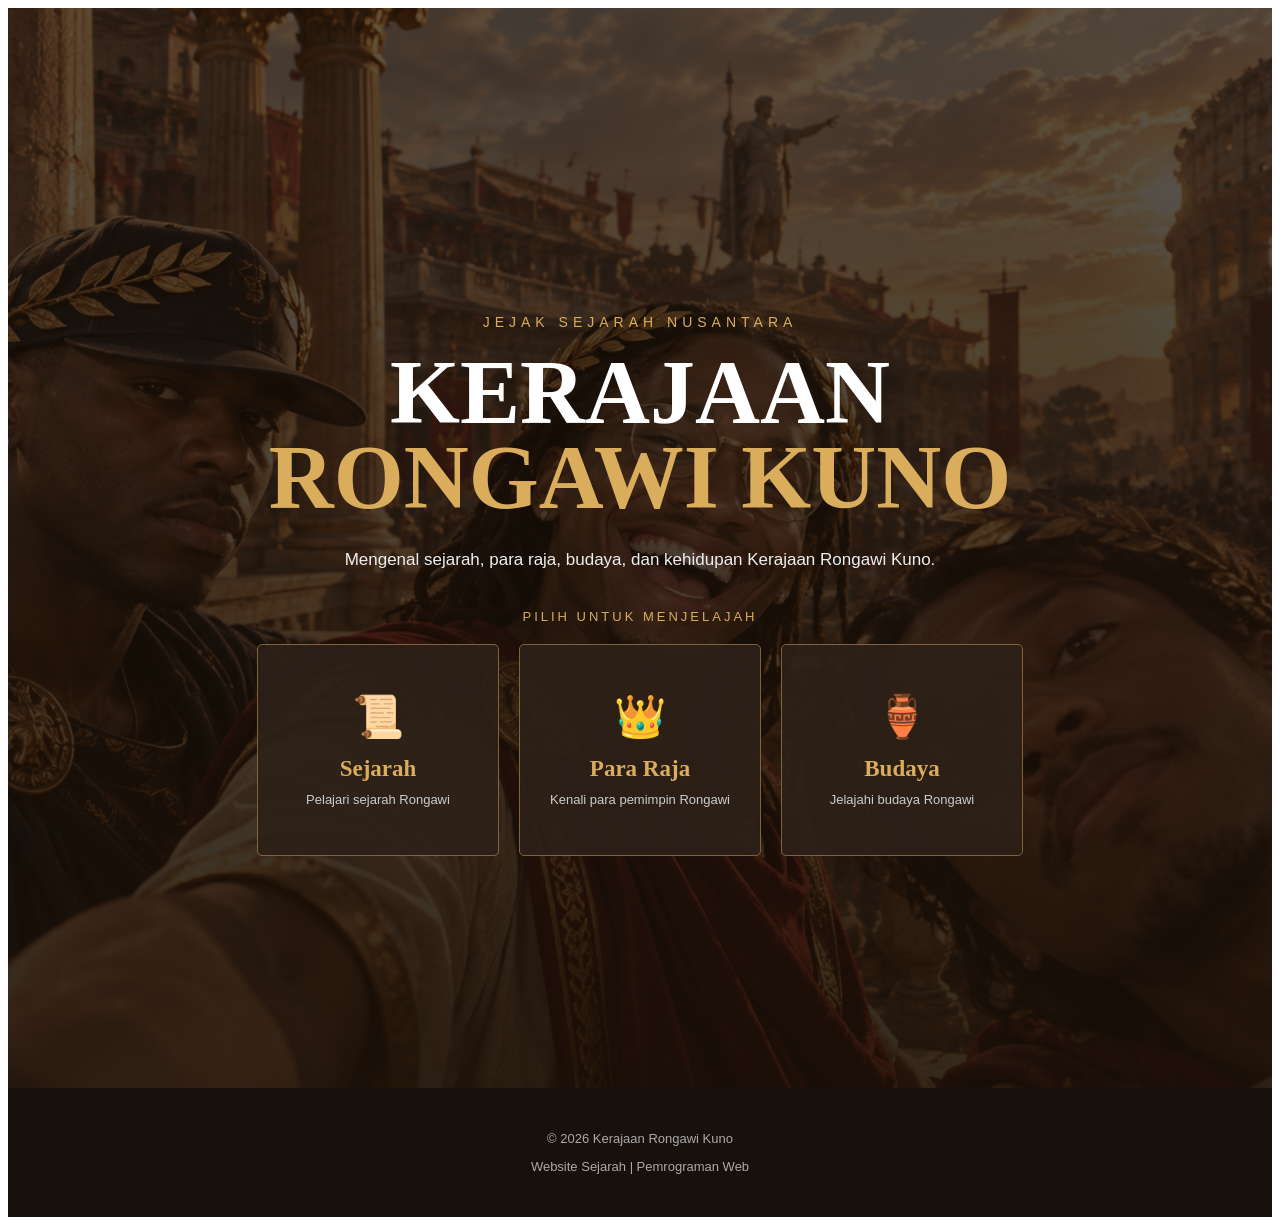
==== index.html @ c65cb732 "Rename rongawi-kuno.html to index.html" ====
<!DOCTYPE html>
<html lang="id">
<head>
    <meta charset="UTF-8">
    <meta name="viewport" content="width=device-width, initial-scale=1.0">

    <title>Kerajaan Rongawi Kuno</title>

    <!-- Menghubungkan CSS -->
    <link rel="stylesheet" href="style.css">
</head>


<main>

    <section class="hero">

        <div class="hero-content">

            <p class="hero-label">
                JEJAK SEJARAH NUSANTARA
            </p>

            <h1>
                KERAJAAN
                <span>RONGAWI KUNO</span>
            </h1>

            <p class="hero-description">
                Mengenal sejarah, para raja, budaya,
                dan kehidupan Kerajaan Rongawi Kuno.
            </p>


            <p class="explore-title">
                PILIH UNTUK MENJELAJAH
            </p>


            <!-- PILIHAN MENU -->

            <div class="explore-buttons">

                <a href="sejarah.html" class="explore-button">

                    <div class="explore-icon">
                        📜
                    </div>

                    <h3>
                        Sejarah
                    </h3>

                    <p>
                        Pelajari sejarah Rongawi
                    </p>

                </a>


                <a href="raja.html" class="explore-button">

                    <div class="explore-icon">
                        👑
                    </div>

                    <h3>
                        Para Raja
                    </h3>

                    <p>
                        Kenali para pemimpin Rongawi
                    </p>
                   
                </a>

                

                <a href="budaya.html" class="explore-button">

                    <div class="explore-icon">
                        🏺
                    </div>

                    <h3>
                        Budaya
                    </h3>

                    <p>
                        Jelajahi budaya Rongawi
                    </p>

                </a>

            </div>

        </div>

    </section>

</main>


<!-- FOOTER -->

<footer>

    <p>
        © 2026 Kerajaan Rongawi Kuno
    </p>

    <p>
        Website Sejarah | Pemrograman Web
    </p>

</footer>


<script src="script.js"></script>
---- style.css ----
/* =========================
   BERANDA UTAMA
========================= */

.hero {
    min-height: 100vh;

    background:
        linear-gradient(
            rgba(25, 16, 8, 0.70),
            rgba(25, 16, 8, 0.88)
        ),
        url("foto\ beranda.png");

    background-size: cover;
    background-position: center;
    background-repeat: no-repeat;

    display: flex;
    align-items: center;
    justify-content: center;

    text-align: center;

    padding: 120px 7% 60px;
}


.hero-content {
    width: 100%;
    max-width: 1000px;

    color: white;
}


.hero-label {
    color: #d9ad5b;

    font-family: Arial, sans-serif;

    font-size: 14px;

    letter-spacing: 5px;

    margin-bottom: 20px;
}


.hero h1 {
    font-size: clamp(50px, 8vw, 90px);

    line-height: 0.95;

    margin: 0 0 25px;
}


.hero h1 span {
    display: block;

    color: #d9ad5b;
}


.hero-description {
    max-width: 650px;

    margin: 0 auto 35px;

    color: #eeeeee;

    font-family: Arial, sans-serif;

    font-size: 17px;

    line-height: 1.7;
}


/* JUDUL PILIHAN */

.explore-title {
    color: #d9ad5b;

    font-family: Arial, sans-serif;

    font-size: 13px;

    letter-spacing: 3px;

    margin-bottom: 20px;
}


/* CONTAINER PILIHAN */

.explore-buttons {

    display: flex;

    justify-content: center;

    gap: 20px;

    flex-wrap: wrap;
}


/* KARTU PILIHAN */

.explore-button {

    width: 200px;
    min-height: 160px;

    padding: 25px 20px;

    display: flex;

    flex-direction: column;

    justify-content: center;

    align-items: center;

    text-align: center;

    background: rgba(45, 33, 24, 0.90);

    border: 1px solid #80633c;

    color: white;

    text-decoration: none;

    border-radius: 5px;

    transition: 0.3s;
}


.explore-button:hover {

    transform: translateY(-8px);

    border-color: #d9ad5b;

    background: rgba(70, 50, 32, 0.95);

    box-shadow: 0 10px 30px rgba(0, 0, 0, 0.3);
}


.explore-icon {

    font-size: 42px;

    margin-bottom: 10px;
}


.explore-button h3 {

    color: #d9ad5b;

    font-size: 23px;

    margin: 5px 0 8px;
}


.explore-button p {

    color: #cccccc;

    font-family: Arial, sans-serif;

    font-size: 13px;

    margin: 0;

    line-height: 1.5;
}


/* FOOTER */

footer {

    background: #17100b;

    color: #aaa;

    text-align: center;

    padding: 30px 20px;

    font-family: Arial, sans-serif;

    font-size: 13px;
}


/* RESPONSIVE */

@media (max-width: 700px) {

    .hero {
        padding: 110px 20px 50px;
    }

    .hero h1 {
        font-size: 50px;
    }

    .hero-description {
        font-size: 15px;
    }

    .explore-buttons {
        flex-direction: column;

        align-items: center;
    }

    .explore-button {
        width: 90%;
        max-width: 350px;
    }

}

/* =========================
   HALAMAN SEJARAH
========================= */


/* HEADER SEJARAH */

.sejarah-header {

    min-height: 70vh;

    background:
        linear-gradient(
            rgba(25, 16, 8, 0.60),
            rgba(25, 16, 8, 0.85)
        ),
        url("tampilan\ Sejarah.png");

    background-size: cover;

    background-position: center;

    background-repeat: no-repeat;

    display: flex;

    align-items: center;

    justify-content: center;

    text-align: center;

    padding: 100px 7%;

    color: white;
}


.sejarah-header-content {

    max-width: 850px;

}


.sejarah-header-content > p:first-child {

    color: #d9ad5b;

    font-family: Arial, sans-serif;

    font-size: 13px;

    letter-spacing: 5px;

    margin-bottom: 20px;

}


.sejarah-header h1 {

    font-size: clamp(50px, 8vw, 90px);

    line-height: 0.95;

    margin: 0 0 25px;

}


.sejarah-header h1 span {

    display: block;

    color: #d9ad5b;

}


.header-description {

    max-width: 650px;

    margin: auto;

    color: #eeeeee;

    font-family: Arial, sans-serif;

    font-size: 17px;

    line-height: 1.7;

}



/* =========================
   ISI SEJARAH
========================= */

.sejarah-page {

    background: #f5efe2;

    padding: 100px 8%;

}


.sejarah-section {

    max-width: 1000px;

    margin: 0 auto 100px;

    display: grid;

    grid-template-columns: 100px 1fr;

    gap: 40px;

    align-items: start;

}


.sejarah-section.reverse {

    grid-template-columns: 100px 1fr;

}


.sejarah-number {

    width: 75px;

    height: 75px;

    border-radius: 50%;

    background: #b8863b;

    color: white;

    display: flex;

    align-items: center;

    justify-content: center;

    font-family: Arial, sans-serif;

    font-size: 18px;

    font-weight: bold;

}


.sejarah-content {

    border-left: 2px solid #d2b27a;

    padding-left: 35px;

}


.section-label {

    color: #b8863b;

    font-family: Arial, sans-serif;

    font-size: 13px;

    letter-spacing: 3px;

    margin-bottom: 10px;

}


.sejarah-content h2 {

    color: #2d2118;

    font-size: 38px;

    margin-bottom: 20px;

}


.sejarah-content p:not(.section-label) {

    color: #594a3c;

    font-family: Arial, sans-serif;

    font-size: 16px;

    line-height: 1.8;

    margin-bottom: 18px;

}



/* =========================
   KESIMPULAN
========================= */

.sejarah-conclusion {

    max-width: 850px;

    margin: 20px auto 0;

    padding: 60px 50px;

    background: #2d2118;

    color: white;

    text-align: center;

    border-radius: 5px;

}


.sejarah-conclusion > p:first-child {

    color: #d9ad5b;

    font-family: Arial, sans-serif;

    font-size: 13px;

    letter-spacing: 4px;

}


.sejarah-conclusion h2 {

    font-size: 38px;

    margin: 15px 0 20px;

}


.sejarah-conclusion p:last-child {

    color: #d0d0d0;

    font-family: Arial, sans-serif;

    line-height: 1.8;

}



/* =========================
   RESPONSIVE
========================= */

@media (max-width: 700px) {

    .sejarah-header {

        min-height: 60vh;

        padding: 100px 20px 60px;

    }


    .sejarah-header h1 {

        font-size: 50px;

    }


    .sejarah-page {

        padding: 70px 7%;

    }


    .sejarah-section {

        grid-template-columns: 1fr;

        gap: 20px;

        margin-bottom: 70px;

    }


    .sejarah-number {

        width: 60px;

        height: 60px;

    }


    .sejarah-content {

        border-left: none;

        border-top: 2px solid #d2b27a;

        padding-left: 0;

        padding-top: 25px;

    }


    .sejarah-content h2 {

        font-size: 30px;

    }


    .sejarah-conclusion {

        padding: 40px 25px;

    }


    .sejarah-conclusion h2 {

        font-size: 30px;

    }

}

/* =========================
   BAGIAN RAJA-Raja RONGAWI
========================= */

.raja {
    min-height: 100vh;
    padding: 100px 8%;
    
    background:
        linear-gradient(
            rgba(25, 16, 8, 0.65),
            rgba(25, 16, 8, 0.85)
        ),
        url("Kerajaan Rongawi Kuno.png");

    background-size: cover;
    background-position: center;
    background-repeat: no-repeat;

    color: white;
}
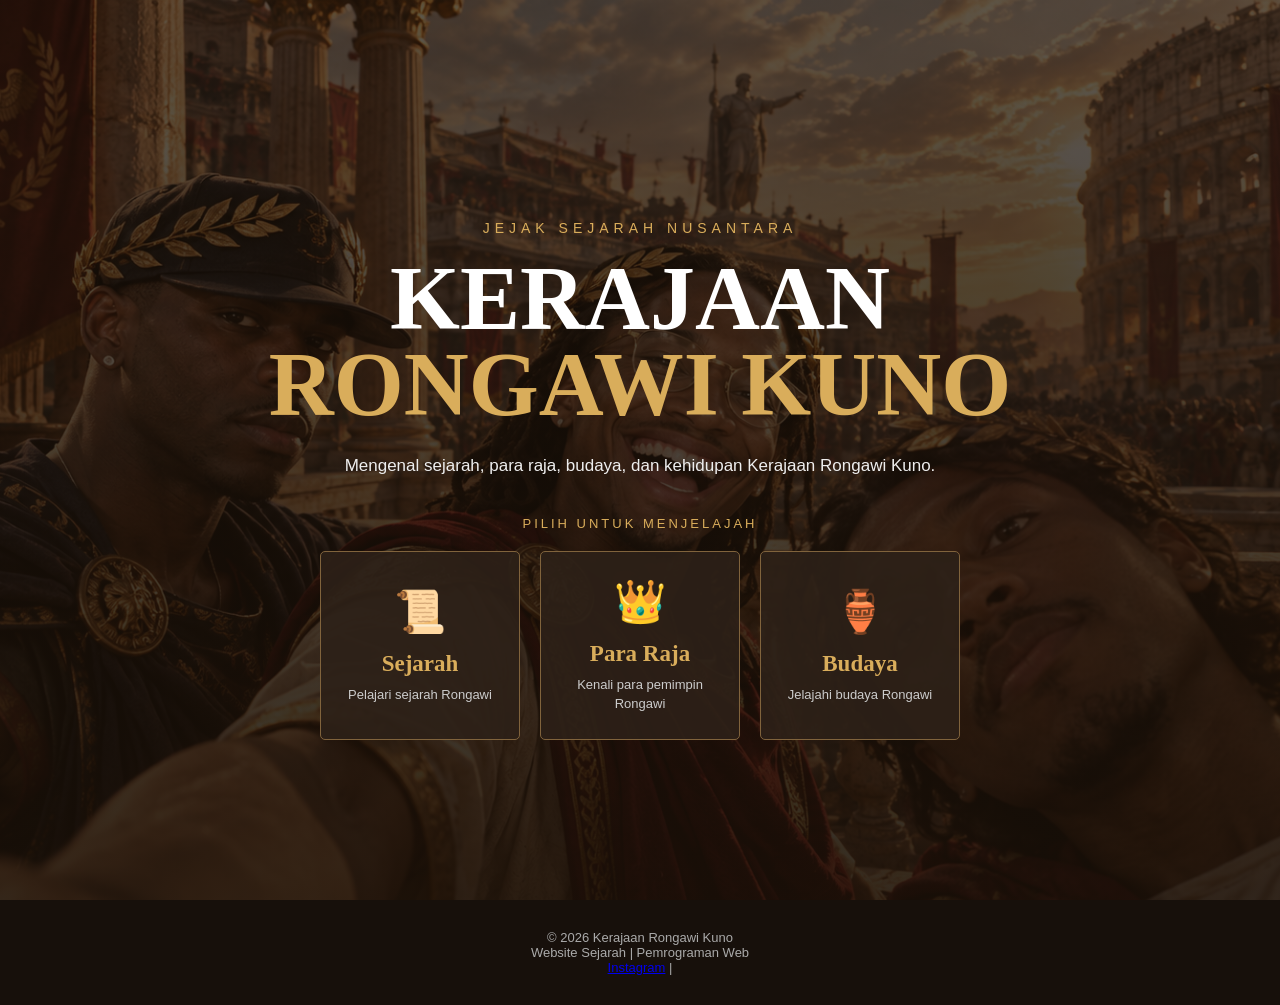
==== commit c96441e3: "Rename rongawi-kuno.html to index.html" ====
--- a/index.html
+++ b/index.html
@@ -115,6 +115,9 @@
         Website Sejarah | Pemrograman Web
     </p>
 
+    <p>
+        <a href="https://www.instagram.com/rezaauditore?obrf=c3M5azA4aHVlbWZ5" target="_blank">Instagram</a> |
+    </p>
 </footer>
 
 
--- a/style.css
+++ b/style.css
@@ -585,24 +585,654 @@
 
 }
 
-/* =========================
-   BAGIAN RAJA-Raja RONGAWI
-========================= */
-
-.raja {
+/* ==========================================
+   1. PENGATURAN DASAR
+========================================== */
+
+* {
+    margin: 0;
+    padding: 0;
+    box-sizing: border-box;
+}
+
+html {
+    scroll-behavior: smooth;
+}
+
+body {
     min-height: 100vh;
-    padding: 100px 8%;
-    
-    background:
-        linear-gradient(
-            rgba(25, 16, 8, 0.65),
-            rgba(25, 16, 8, 0.85)
+
+    font-family: "Times New Roman", serif;
+
+    color: #f5ead5;
+
+    background-color: #21160e;
+
+    background-image:
+        linear-gradient(
+            rgba(20, 13, 8, 0.82),
+            rgba(20, 13, 8, 0.91)
         ),
         url("Kerajaan Rongawi Kuno.png");
+
+    background-size: cover;
+    background-position: center;
+    background-attachment: fixed;
+    background-repeat: no-repeat;
+}
+
+
+/* ==========================================
+   2. EFEK CAHAYA DAN GRAFIK DEKORATIF
+========================================== */
+
+body::before {
+    content: "";
+
+    position: fixed;
+    inset: 0;
+
+    pointer-events: none;
+
+    background:
+        radial-gradient(
+            circle at 10% 10%,
+            rgba(218, 165, 75, 0.16),
+            transparent 35%
+        ),
+        radial-gradient(
+            circle at 90% 90%,
+            rgba(184, 134, 56, 0.12),
+            transparent 35%
+        );
+
+    z-index: -1;
+}
+
+
+/* ==========================================
+   3. HEADER KERAJAAN
+========================================== */
+
+.header-kerajaan {
+    padding: 28px 20px;
+
+    text-align: center;
+
+    background:
+        linear-gradient(
+            135deg,
+            rgba(31, 20, 12, 0.98),
+            rgba(83, 55, 30, 0.96),
+            rgba(31, 20, 12, 0.98)
+        );
+
+    border-bottom: 3px solid #c9a45c;
+
+    box-shadow:
+        0 5px 20px rgba(0, 0, 0, 0.45);
+}
+
+.header-kerajaan h1 {
+    color: #e8c477;
+
+    font-size: clamp(24px, 4vw, 36px);
+
+    letter-spacing: 3px;
+
+    text-shadow:
+        2px 2px 5px #000;
+}
+
+.header-kerajaan p {
+    margin-top: 10px;
+
+    color: #f5dfaa;
+
+    font-size: 16px;
+
+    letter-spacing: 1px;
+}
+
+
+/* ==========================================
+   4. NAVIGASI
+========================================== */
+
+.navigasi-kerajaan {
+    display: flex;
+
+    justify-content: center;
+    align-items: center;
+
+    flex-wrap: wrap;
+
+    gap: 15px;
+
+    padding: 18px;
+
+    background: rgba(24, 15, 9, 0.94);
+
+    border-bottom: 1px solid #8c6b35;
+}
+
+.navigasi-kerajaan a {
+    color: #f5dfaa;
+
+    text-decoration: none;
+
+    padding: 10px 22px;
+
+    border: 1px solid #a78345;
+
+    border-radius: 5px;
+
+    transition: 0.3s ease;
+}
+
+.navigasi-kerajaan a:hover,
+.navigasi-kerajaan a.aktif {
+    color: #21150d;
+
+    background: linear-gradient(
+        135deg,
+        #f0d58e,
+        #c49a4a
+    );
+
+    box-shadow:
+        0 0 15px rgba(232, 196, 119, 0.3);
+}
+
+
+/* ==========================================
+   5. JUDUL HALAMAN
+========================================== */
+
+.judul-halaman {
+    text-align: center;
+
+    padding: 45px 20px 35px;
+}
+
+.judul-halaman h2 {
+    color: #e8c477;
+
+    font-size: clamp(28px, 4vw, 40px);
+
+    letter-spacing: 2px;
+
+    text-shadow:
+        3px 3px 8px #000;
+}
+
+.judul-halaman p {
+    max-width: 750px;
+
+    margin: 16px auto 0;
+
+    color: #ead9b9;
+
+    font-size: 17px;
+
+    line-height: 1.8;
+}
+
+
+/* ==========================================
+   6. GARIS EMAS DEKORATIF
+========================================== */
+
+.garis-emas {
+    width: 180px;
+
+    height: 3px;
+
+    margin: 20px auto;
+
+    background: linear-gradient(
+        to right,
+        transparent,
+        #c9a45c,
+        #fff0bd,
+        #c9a45c,
+        transparent
+    );
+
+    border-radius: 50%;
+
+    box-shadow:
+        0 0 10px rgba(232, 196, 119, 0.25);
+}
+
+
+/* ==========================================
+   7. HALAMAN RAJA
+========================================== */
+
+.daftar-raja {
+    width: 100%;
+
+    padding: 0 0 30px;
+}
+
+.raja-card {
+    display: grid;
+
+    grid-template-columns: minmax(0, 1fr) minmax(0, 1fr);
+
+    align-items: stretch;
+
+    width: 96%;
+    max-width: 1400px;
+
+    margin: 0 auto 25px;
+
+    overflow: hidden;
+
+    background:
+        linear-gradient(
+            rgba(25, 16, 10, 0.78),
+            rgba(25, 16, 10, 0.86)
+        ),
+        url("Kerajaan Rongawi Kuno.png");
+
+    background-size: cover;
+    background-position: center;
+
+    border: 1px solid #c9a45c;
+
+    border-radius: 12px;
+
+    box-shadow:
+        0 8px 25px rgba(0, 0, 0, 0.4);
+
+    transition:
+        box-shadow 0.3s ease,
+        border-color 0.3s ease;
+}
+
+.raja-card:hover {
+    border-color: #f3d58b;
+
+    box-shadow:
+        0 10px 28px rgba(201, 164, 92, 0.18);
+}
+
+
+/* ==========================================
+   8. GAMBAR RAJA
+   Setiap gambar menggunakan kelas tersendiri
+========================================== */
+
+.raja-image {
+    width: 100%;
+
+    height: 350px;
+
+    min-height: 0;
 
     background-size: cover;
     background-position: center;
     background-repeat: no-repeat;
 
-    color: white;
+    border-right: 2px solid #c9a45c;
+
+    border-bottom: none;
+}
+
+
+/* GAMBAR RAJA PERTAMA */
+
+.raja-image.raja1 {
+    background-image:
+        linear-gradient(
+            rgba(25, 16, 8, 0.05),
+            rgba(25, 16, 8, 0.15)
+        ),
+        url("ambaleon.jpg");
+}
+
+
+/* GAMBAR RAJA KEDUA */
+
+.raja-image.raja2 {
+    background-image:
+        linear-gradient(
+            rgba(25, 16, 8, 0.05),
+            rgba(25, 16, 8, 0.15)
+        ),
+        url("Nasir\ claudius.jpg");
+}
+
+
+/* GAMBAR RAJA KETIGA */
+
+.raja-image.raja3 {
+    background-image:
+        linear-gradient(
+            rgba(25, 16, 8, 0.05),
+            rgba(25, 16, 8, 0.15)
+        ),
+        url("Reza\ netanyahu.png");
+}
+
+
+/* ==========================================
+   9. INFORMASI RAJA
+========================================== */
+
+.raja-info {
+    display: flex;
+
+    flex-direction: column;
+
+    justify-content: center;
+    align-items: flex-start;
+
+    min-width: 0;
+
+    padding: 28px 30px;
+}
+
+.raja-info h3 {
+    color: #e8c477;
+
+    font-family: "Times New Roman", serif;
+
+    font-size: clamp(23px, 3vw, 32px);
+
+    line-height: 1.3;
+
+    margin: 0 0 18px;
+
+    text-shadow:
+        2px 2px 5px #000;
+}
+
+.masa-pemerintahan {
+    display: inline-block;
+
+    padding: 12px 20px;
+
+    margin-bottom: 22px;
+
+    background: linear-gradient(
+        135deg,
+        #f7e7a9,
+        #c9a45c
+    );
+
+    color: #332213;
+
+    border: 1px solid #f3d58b;
+
+    border-radius: 6px;
+
+    font-family: Arial, sans-serif;
+
+    font-weight: bold;
+
+    font-size: 15px;
+}
+
+.raja-info p {
+    color: #fff8e9;
+
+    font-family: Arial, sans-serif;
+
+    font-size: 17px;
+
+    line-height: 1.9;
+
+    margin: 0;
+}
+
+
+/* ==========================================
+   10. HALAMAN BUDAYA
+========================================== */
+
+.daftar-budaya {
+    display: grid;
+
+    grid-template-columns:
+        repeat(auto-fit, minmax(260px, 1fr));
+
+    gap: 25px;
+
+    width: 94%;
+    max-width: 1400px;
+
+    margin: 0 auto 45px;
+}
+
+
+/* ==========================================
+   11. KARTU BUDAYA
+========================================== */
+
+.budaya-card {
+    min-width: 0;
+
+    overflow: hidden;
+
+    background:
+        linear-gradient(
+            145deg,
+            rgba(70, 46, 27, 0.96),
+            rgba(35, 23, 15, 0.98)
+        );
+
+    border: 1px solid #b58a45;
+
+    border-radius: 12px;
+
+    box-shadow:
+        0 8px 25px rgba(0, 0, 0, 0.4);
+
+    transition:
+        transform 0.3s ease,
+        box-shadow 0.3s ease;
+}
+
+.budaya-card:hover {
+    transform: translateY(-6px);
+
+    box-shadow:
+        0 12px 28px rgba(201, 164, 92, 0.2);
+}
+
+
+/* ==========================================
+   12. GAMBAR BUDAYA
+   Setiap bagian memiliki gambar sendiri
+========================================== */
+
+.budaya-image {
+    width: 100%;
+
+    height: 230px;
+
+    background-size: cover;
+    background-position: center;
+    background-repeat: no-repeat;
+
+    border-bottom: 2px solid #c9a45c;
+}
+
+
+/* GAMBAR ARSITEKTUR */
+
+.budaya-image.arsitektur {
+    background-image:
+        linear-gradient(
+            rgba(25, 16, 8, 0.05),
+            rgba(25, 16, 8, 0.15)
+        ),
+        url("images/arsitektur.jpg");
+}
+
+
+/* GAMBAR KESENIAN */
+
+.budaya-image.kesenian {
+    background-image:
+        linear-gradient(
+            rgba(25, 16, 8, 0.05),
+            rgba(25, 16, 8, 0.15)
+        ),
+        url("images/kesenian.jpg");
+}
+
+
+/* GAMBAR PAKAIAN */
+
+.budaya-image.pakaian {
+    background-image:
+        linear-gradient(
+            rgba(25, 16, 8, 0.05),
+            rgba(25, 16, 8, 0.15)
+        ),
+        url("images/pakaian.jpg");
+}
+
+
+/* GAMBAR TRADISI */
+
+.budaya-image.tradisi {
+    background-image:
+        linear-gradient(
+            rgba(25, 16, 8, 0.05),
+            rgba(25, 16, 8, 0.15)
+        ),
+        url("bahlil\ terang.jpeg");
+}
+
+
+/* GAMBAR KEPAHLAWANAN */
+
+.budaya-image.kepahlawanan {
+    background-image:
+        linear-gradient(
+            rgba(25, 16, 8, 0.05),
+            rgba(25, 16, 8, 0.15)
+        ),
+        url("images/kepahlawanan.jpg");
+}
+
+
+/* ==========================================
+   13. INFORMASI BUDAYA
+========================================== */
+
+.budaya-info {
+    padding: 22px;
+}
+
+.budaya-info h3 {
+    color: #e8c477;
+
+    font-size: 25px;
+
+    margin-bottom: 15px;
+
+    text-shadow:
+        2px 2px 4px #000;
+}
+
+.budaya-info p {
+    color: #f0e2ca;
+
+    font-family: Arial, sans-serif;
+
+    font-size: 16px;
+
+    line-height: 1.8;
+}
+
+
+/* ==========================================
+   14. FOOTER
+========================================== */
+
+.footer-kerajaan {
+    padding: 25px 20px;
+
+    text-align: center;
+
+    background: rgba(24, 15, 9, 0.96);
+
+    color: #d9bd84;
+
+    border-top: 2px solid #b58a45;
+
+    font-size: 14px;
+
+    line-height: 1.8;
+}
+
+
+/* ==========================================
+   15. RESPONSIVE UNTUK TABLET DAN HP
+========================================== */
+
+@media (max-width: 700px) {
+
+    .header-kerajaan h1 {
+        letter-spacing: 1px;
+    }
+
+    .navigasi-kerajaan {
+        gap: 8px;
+        padding: 14px 8px;
+    }
+
+    .navigasi-kerajaan a {
+        padding: 9px 13px;
+    }
+
+    .judul-halaman {
+        padding: 35px 18px 28px;
+    }
+
+    /* KARTU RAJA BERUBAH MENJADI VERTIKAL */
+
+    .raja-card {
+        grid-template-columns: minmax(0, 1fr);
+    }
+
+    .raja-image {
+        height: 260px;
+
+        border-right: none;
+
+        border-bottom: 2px solid #c9a45c;
+    }
+
+    .raja-info {
+        padding: 22px;
+    }
+
+    .raja-info h3 {
+        font-size: 25px;
+    }
+
+    .raja-info p {
+        font-size: 15px;
+    }
+
+    /* KARTU BUDAYA */
+
+    .daftar-budaya {
+        grid-template-columns: 1fr;
+
+        width: 92%;
+
+        gap: 22px;
+    }
+
+    .budaya-image {
+        height: 240px;
+    }
 }
